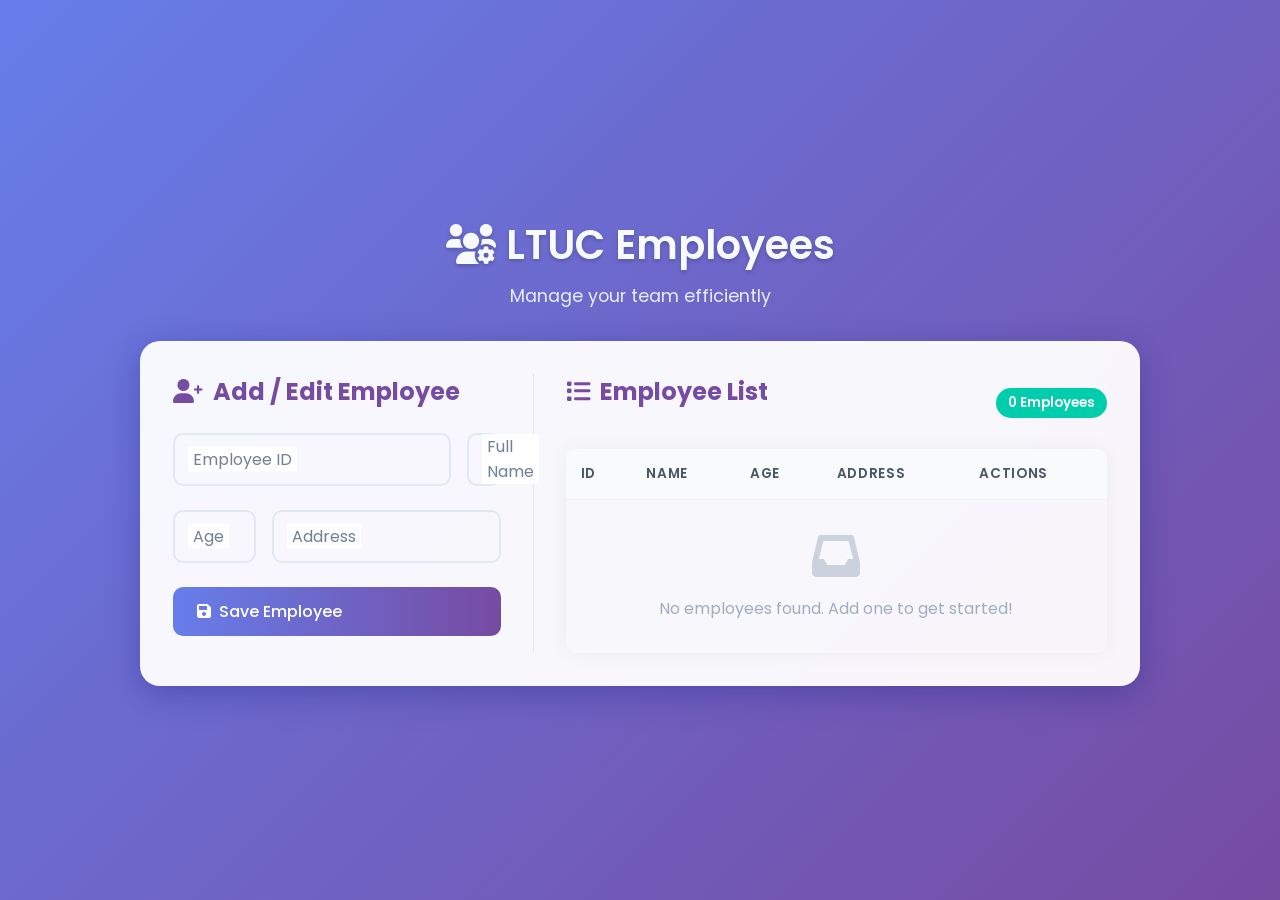
==== index.html @ 84fe5d31 "initial setup" ====
<!DOCTYPE html>
<html lang="en">

<head>
    <meta charset="UTF-8">
    <meta name="viewport" content="width=device-width, initial-scale=1.0">
    <title>LTUC Employee Management</title>
    <link rel="stylesheet" href="style.css">
    <link href="https://fonts.googleapis.com/css2?family=Poppins:wght@300;400;500;600&display=swap" rel="stylesheet">
    <link rel="stylesheet" href="https://cdnjs.cloudflare.com/ajax/libs/font-awesome/6.0.0/css/all.min.css">
</head>

<body>
    <div class="container">
        <header>
            <h1><i class="fas fa-users-cog"></i> LTUC Employees</h1>
            <p>Manage your team efficiently</p>
        </header>

        <div class="glass-panel">
            <div class="form-section">
                <h2><i class="fas fa-user-plus"></i> Add / Edit Employee</h2>
                <form id="employeeForm">
                    <input type="hidden" id="editingId">
                    <div class="row">
                        <div class="input-group">
                            <input type="text" id="employeeId" required placeholder=" ">
                            <label for="employeeId">Employee ID</label>
                        </div>
                        <div class="input-group" style="flex: 2;">
                            <input type="text" id="fullName" required placeholder=" ">
                            <label for="fullName">Full Name</label>
                        </div>
                    </div>

                    <div class="row">
                        <div class="input-group">
                            <input type="number" id="age" required placeholder=" " min="18" max="100">
                            <label for="age">Age</label>
                        </div>
                        <div class="input-group">
                            <input type="text" id="address" required placeholder=" ">
                            <label for="address">Address</label>
                        </div>
                    </div>

                    <div class="form-actions">
                        <button type="submit" id="submitBtn" class="btn-primary">
                            <i class="fas fa-save"></i> Save Employee
                        </button>
                        <button type="button" id="cancelBtn" class="btn-secondary hidden" onclick="resetForm()">
                            Cancel
                        </button>
                    </div>
                </form>
            </div>

            <div class="list-section">
                <div class="list-header">
                    <h2><i class="fas fa-list"></i> Employee List</h2>
                    <span class="badge" id="totalCount">0 Employees</span>
                </div>
                <div class="table-container">
                    <table id="employeeTable">
                        <thead>
                            <tr>
                                <th>ID</th>
                                <th>Name</th>
                                <th>Age</th>
                                <th>Address</th>
                                <th>Actions</th>
                            </tr>
                        </thead>
                        <tbody>
                            <!-- Rows will be injected here -->
                        </tbody>
                    </table>
                    <div id="noData" class="no-data hidden">
                        <i class="fas fa-inbox"></i>
                        <p>No employees found. Add one to get started!</p>
                    </div>
                </div>
            </div>
        </div>
    </div>

    <script src="script.js"></script>
</body>

</html>
---- style.css ----
:root {
    --primary: #667eea;
    --secondary: #764ba2;
    --accent: #00cdac;
    --text-dark: #2d3748;
    --text-light: #f7fafc;
    --glass: rgba(255, 255, 255, 0.95);
    --shadow: 0 8px 32px 0 rgba(31, 38, 135, 0.37);
}

* {
    margin: 0;
    padding: 0;
    box-sizing: border-box;
    font-family: 'Poppins', sans-serif;
}

body {
    background: linear-gradient(135deg, var(--primary) 0%, var(--secondary) 100%);
    min-height: 100vh;
    display: flex;
    justify-content: center;
    align-items: center;
    padding: 20px;
    color: var(--text-dark);
}

.container {
    width: 100%;
    max-width: 1000px;
    animation: fadeIn 0.8s ease-out;
}

header {
    text-align: center;
    margin-bottom: 2rem;
    color: var(--text-light);
}

header h1 {
    font-size: 2.5rem;
    font-weight: 600;
    margin-bottom: 0.5rem;
    text-shadow: 0 2px 4px rgba(0,0,0,0.2);
}

header p {
    opacity: 0.9;
    font-size: 1.1rem;
}

.glass-panel {
    background: var(--glass);
    backdrop-filter: blur(8px);
    -webkit-backdrop-filter: blur(8px);
    border-radius: 20px;
    box-shadow: var(--shadow);
    padding: 2rem;
    border: 1px solid rgba(255, 255, 255, 0.18);
    display: grid;
    grid-template-columns: 1fr 1.5fr;
    gap: 2rem;
}

/* Form Section */
.form-section {
    padding-right: 2rem;
    border-right: 1px solid #e2e8f0;
}

h2 {
    color: var(--secondary);
    margin-bottom: 1.5rem;
    font-size: 1.5rem;
    display: flex;
    align-items: center;
    gap: 10px;
}

.input-group {
    position: relative;
    margin-bottom: 1.5rem;
}

.input-group input {
    width: 100%;
    padding: 12px 15px;
    border: 2px solid #e2e8f0;
    border-radius: 10px;
    outline: none;
    font-size: 1rem;
    transition: all 0.3s ease;
    background: transparent;
}

.input-group input:focus,
.input-group input:not(:placeholder-shown) {
    border-color: var(--primary);
}

.input-group label {
    position: absolute;
    left: 15px;
    top: 50%;
    transform: translateY(-50%);
    color: #718096;
    pointer-events: none;
    transition: all 0.3s ease;
    background: var(--glass);
    padding: 0 5px;
}

.input-group input:focus + label,
.input-group input:not(:placeholder-shown) + label {
    top: 0;
    font-size: 0.85rem;
    color: var(--primary);
    font-weight: 500;
}

.row {
    display: flex;
    gap: 1rem;
}

.form-actions {
    display: flex;
    gap: 10px;
}

button {
    cursor: pointer;
    border: none;
    padding: 12px 24px;
    border-radius: 10px;
    font-weight: 500;
    transition: transform 0.2s, box-shadow 0.2s;
    font-size: 1rem;
    display: flex;
    align-items: center;
    gap: 8px;
}

.btn-primary {
    background: linear-gradient(to right, var(--primary), var(--secondary));
    color: white;
    flex: 1;
}

.btn-secondary {
    background: #e2e8f0;
    color: var(--text-dark);
}

button:hover {
    transform: translateY(-2px);
    box-shadow: 0 5px 15px rgba(0,0,0,0.1);
}

button:active {
    transform: translateY(0);
}

/* Table Section */
.list-header {
    display: flex;
    justify-content: space-between;
    align-items: center;
    margin-bottom: 1rem;
}

.badge {
    background: var(--accent);
    color: white;
    padding: 5px 12px;
    border-radius: 20px;
    font-size: 0.85rem;
    font-weight: 600;
}

.table-container {
    overflow-x: auto;
    border-radius: 10px;
    box-shadow: 0 0 20px rgba(0,0,0,0.05);
}

table {
    width: 100%;
    border-collapse: collapse;
    min-width: 500px;
}

th, td {
    padding: 15px;
    text-align: left;
    border-bottom: 1px solid #edf2f7;
}

th {
    background: #f8fafc;
    color: #4a5568;
    font-weight: 600;
    text-transform: uppercase;
    font-size: 0.85rem;
    letter-spacing: 0.05em;
}

tr:last-child td {
    border-bottom: none;
}

tr:hover {
    background: #f7fafc;
}

.action-btn {
    padding: 8px;
    border-radius: 6px;
    margin-right: 5px;
    width: 35px;
    height: 35px;
    justify-content: center;
}

.edit-btn {
    background: #ebf8ff;
    color: #3182ce;
}

.edit-btn:hover {
    background: #3182ce;
    color: white;
}

.delete-btn {
    background: #fff5f5;
    color: #e53e3e;
}

.delete-btn:hover {
    background: #e53e3e;
    color: white;
}

.hidden {
    display: none !important;
}

.no-data {
    text-align: center;
    padding: 2rem;
    color: #a0aec0;
}

.no-data i {
    font-size: 3rem;
    margin-bottom: 1rem;
    opacity: 0.5;
}

/* Animations */
@keyframes fadeIn {
    from { opacity: 0; transform: translateY(20px); }
    to { opacity: 1; transform: translateY(0); }
}

@media (max-width: 768px) {
    .glass-panel {
        grid-template-columns: 1fr;
    }
    
    .form-section {
        padding-right: 0;
        padding-bottom: 2rem;
        border-right: none;
        border-bottom: 1px solid #e2e8f0;
    }
}
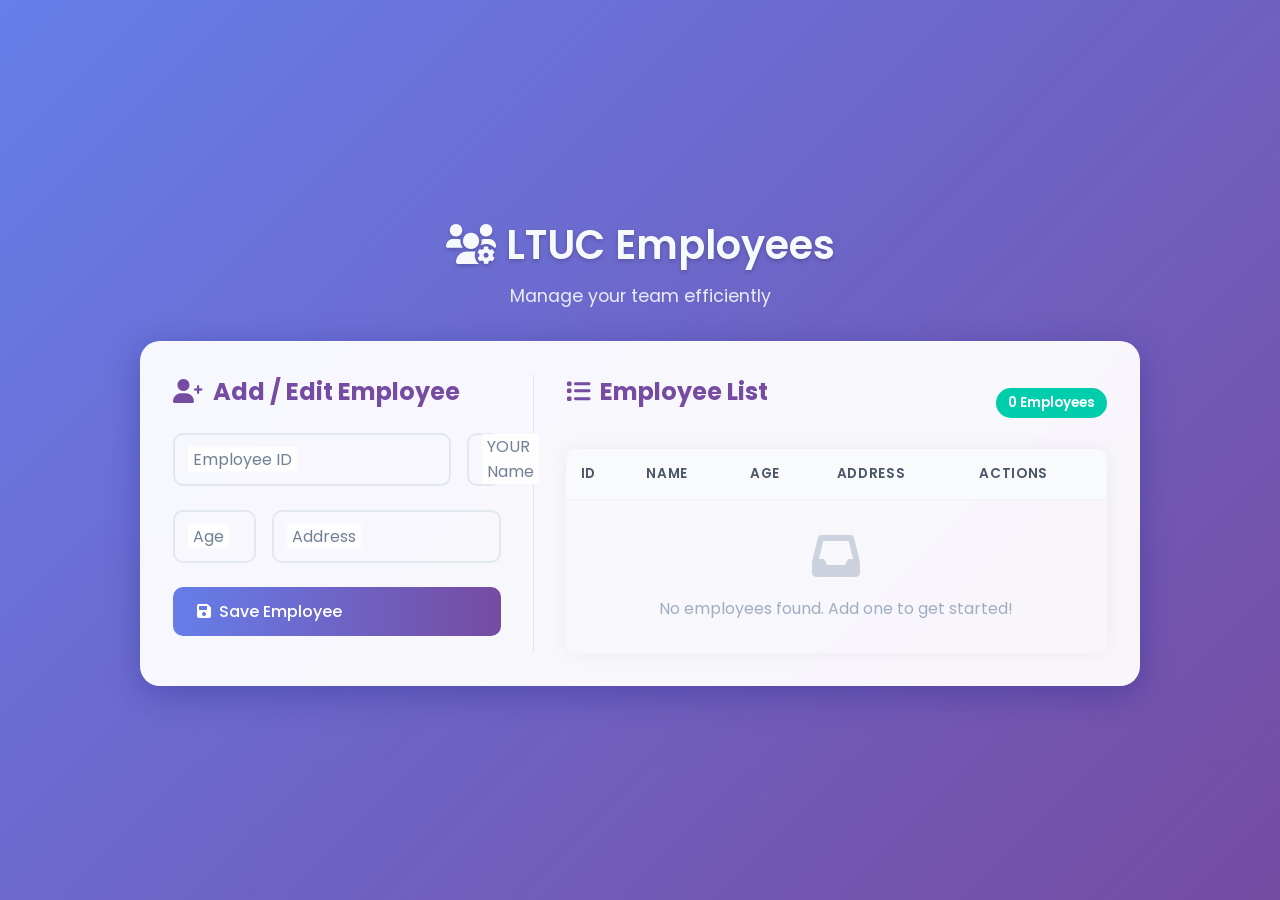
==== commit baab6976: "yes update fullname" ====
--- a/index.html
+++ b/index.html
@@ -29,7 +29,7 @@
                         </div>
                         <div class="input-group" style="flex: 2;">
                             <input type="text" id="fullName" required placeholder=" ">
-                            <label for="fullName">Full Name</label>
+                            <label for="fullName">YOUR Name</label>
                         </div>
                     </div>
 
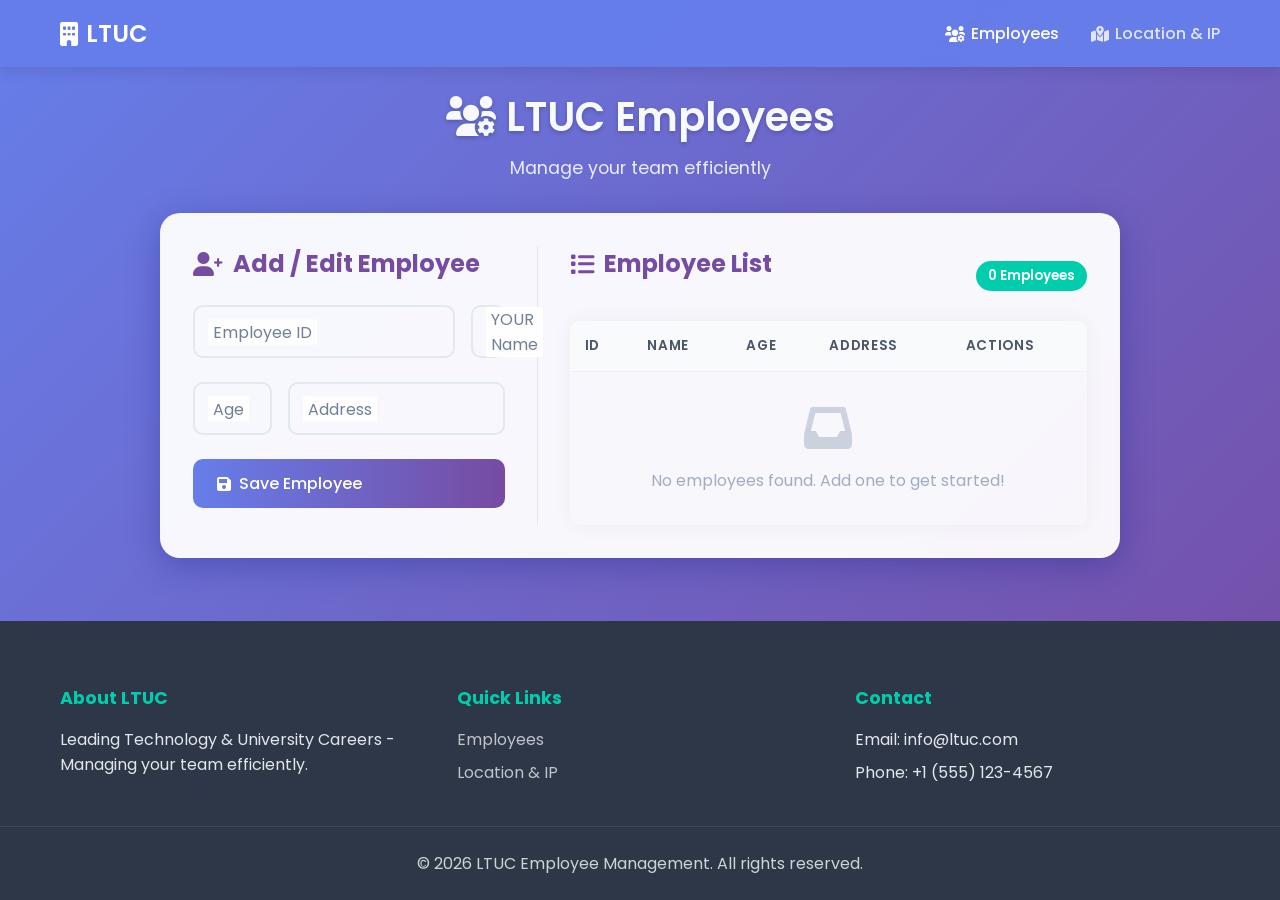
==== commit 7adf6825: "add location page with GPS and IP address detection features, including navigation and footer" ====
--- a/index.html
+++ b/index.html
@@ -11,6 +11,16 @@
 </head>
 
 <body>
+    <nav class="navbar">
+        <div class="navbar-content">
+            <div class="logo"><i class="fas fa-building"></i> LTUC</div>
+            <ul class="nav-links">
+                <li><a href="index.html" class="active"><i class="fas fa-users-cog"></i> Employees</a></li>
+                <li><a href="location.html"><i class="fas fa-map-location-dot"></i> Location & IP</a></li>
+            </ul>
+        </div>
+    </nav>
+
     <div class="container">
         <header>
             <h1><i class="fas fa-users-cog"></i> LTUC Employees</h1>
@@ -84,6 +94,30 @@
         </div>
     </div>
 
+    <footer class="footer">
+        <div class="footer-content">
+            <div class="footer-section">
+                <h4>About LTUC</h4>
+                <p>Leading Technology & University Careers - Managing your team efficiently.</p>
+            </div>
+            <div class="footer-section">
+                <h4>Quick Links</h4>
+                <ul>
+                    <li><a href="index.html">Employees</a></li>
+                    <li><a href="location.html">Location & IP</a></li>
+                </ul>
+            </div>
+            <div class="footer-section">
+                <h4>Contact</h4>
+                <p>Email: info@ltuc.com</p>
+                <p>Phone: +1 (555) 123-4567</p>
+            </div>
+        </div>
+        <div class="footer-bottom">
+            <p>&copy; 2026 LTUC Employee Management. All rights reserved.</p>
+        </div>
+    </footer>
+
     <script src="script.js"></script>
 </body>
 
--- a/style.css
+++ b/style.css
@@ -19,16 +19,265 @@
     background: linear-gradient(135deg, var(--primary) 0%, var(--secondary) 100%);
     min-height: 100vh;
     display: flex;
-    justify-content: center;
-    align-items: center;
+    flex-direction: column;
+    color: var(--text-dark);
+}
+
+/* Navbar */
+.navbar {
+    background: rgba(102, 126, 234, 0.95);
+    backdrop-filter: blur(8px);
+    padding: 1rem 0;
+    box-shadow: 0 4px 15px rgba(0, 0, 0, 0.1);
+    position: sticky;
+    top: 0;
+    z-index: 1000;
+}
+
+.navbar-content {
+    max-width: 1200px;
+    margin: 0 auto;
+    padding: 0 20px;
+    display: flex;
+    justify-content: space-between;
+    align-items: center;
+}
+
+.logo {
+    font-size: 1.5rem;
+    font-weight: 600;
+    color: white;
+    display: flex;
+    align-items: center;
+    gap: 8px;
+}
+
+.nav-links {
+    list-style: none;
+    display: flex;
+    gap: 2rem;
+}
+
+.nav-links a {
+    color: rgba(255, 255, 255, 0.8);
+    text-decoration: none;
+    font-weight: 500;
+    display: flex;
+    align-items: center;
+    gap: 6px;
+    transition: color 0.3s ease;
+}
+
+.nav-links a:hover,
+.nav-links a.active {
+    color: white;
+}
+
+/* Main content area */
+body {
+    display: flex;
+    flex-direction: column;
+}
+
+.container {
+    flex: 1;
+    width: 100%;
+    max-width: 1000px;
+    margin: 0 auto;
+    animation: fadeIn 0.8s ease-out;
     padding: 20px;
+}
+
+/* Footer */
+.footer {
+    background: var(--text-dark);
+    color: var(--text-light);
+    padding: 2rem 0 0;
+    margin-top: 2rem;
+}
+
+.footer-content {
+    max-width: 1200px;
+    margin: 0 auto;
+    padding: 2rem 20px;
+    display: grid;
+    grid-template-columns: repeat(auto-fit, minmax(250px, 1fr));
+    gap: 2rem;
+}
+
+.footer-section h4 {
+    margin-bottom: 1rem;
+    color: var(--accent);
+    font-size: 1.1rem;
+}
+
+.footer-section p {
+    line-height: 1.6;
+    opacity: 0.9;
+    margin-bottom: 0.5rem;
+}
+
+.footer-section ul {
+    list-style: none;
+}
+
+.footer-section ul li {
+    margin-bottom: 0.5rem;
+}
+
+.footer-section ul li a {
+    color: rgba(255, 255, 255, 0.7);
+    text-decoration: none;
+    transition: color 0.3s ease;
+}
+
+.footer-section ul li a:hover {
+    color: var(--accent);
+}
+
+.footer-bottom {
+    border-top: 1px solid rgba(255, 255, 255, 0.1);
+    padding: 1.5rem 20px;
+    text-align: center;
+    opacity: 0.8;
+}
+
+/* Location Page Styles */
+.location-panel {
+    display: grid;
+    grid-template-columns: 1fr 1fr;
+    gap: 2rem;
+    padding: 2rem;
+}
+
+.location-section, .info-section {
+    display: flex;
+    flex-direction: column;
+}
+
+.map-container {
+    width: 100%;
+    height: 400px;
+    border-radius: 15px;
+    margin-bottom: 1.5rem;
+    box-shadow: 0 4px 15px rgba(0, 0, 0, 0.1);
+    border: 2px solid #e2e8f0;
+}
+
+.info-box {
+    background: #f8fafc;
+    border-radius: 12px;
+    padding: 1.5rem;
+    margin-bottom: 1.5rem;
+    border-left: 4px solid var(--primary);
+}
+
+.info-item {
+    display: flex;
+    justify-content: space-between;
+    align-items: center;
+    padding: 0.75rem 0;
+    border-bottom: 1px solid #e2e8f0;
+}
+
+.info-item:last-child {
+    border-bottom: none;
+}
+
+.info-item label {
+    font-weight: 600;
+    color: #4a5568;
+    min-width: 120px;
+}
+
+.info-value {
+    background: white;
+    padding: 6px 12px;
+    border-radius: 6px;
+    color: var(--primary);
+    font-weight: 500;
+    font-family: 'Courier New', monospace;
+    border: 1px solid #e2e8f0;
+}
+
+.button-group {
+    display: flex;
+    gap: 10px;
+    margin-bottom: 1rem;
+    flex-wrap: wrap;
+}
+
+.status-message {
+    padding: 12px 15px;
+    border-radius: 8px;
+    text-align: center;
+    font-weight: 500;
+    min-height: 20px;
+    transition: all 0.3s ease;
+}
+
+.status-message.loading {
+    background: #edf2f7;
+    color: var(--primary);
+}
+
+.status-message.success {
+    background: #f0fdf4;
+    color: #22c55e;
+    border: 1px solid #86efac;
+}
+
+.status-message.error {
+    background: #fef2f2;
+    color: #e53e3e;
+    border: 1px solid #fca5a5;
+}
+
+.info-cards {
+    display: grid;
+    grid-template-columns: repeat(auto-fit, minmax(250px, 1fr));
+    gap: 1.5rem;
+    padding: 2rem;
+}
+
+.card {
+    background: white;
+    border-radius: 12px;
+    padding: 2rem;
+    text-align: center;
+    box-shadow: 0 4px 15px rgba(0, 0, 0, 0.05);
+    transition: transform 0.3s ease, box-shadow 0.3s ease;
+    border: 1px solid #e2e8f0;
+}
+
+.card:hover {
+    transform: translateY(-5px);
+    box-shadow: 0 8px 25px rgba(0, 0, 0, 0.1);
+}
+
+.card i {
+    font-size: 2.5rem;
+    color: var(--primary);
+    margin-bottom: 1rem;
+}
+
+.card h3 {
     color: var(--text-dark);
+    margin-bottom: 0.5rem;
+    font-size: 1.2rem;
+}
+
+.card p {
+    color: #718096;
+    line-height: 1.6;
+    font-size: 0.95rem;
 }
 
 .container {
     width: 100%;
     max-width: 1000px;
     animation: fadeIn 0.8s ease-out;
+    padding: 20px;
 }
 
 header {
@@ -275,4 +524,36 @@
         border-right: none;
         border-bottom: 1px solid #e2e8f0;
     }
-}
+
+    .nav-links {
+        gap: 1rem;
+    }
+
+    .footer-content {
+        grid-template-columns: 1fr;
+    }
+
+    .location-panel {
+        grid-template-columns: 1fr;
+    }
+
+    .map-container {
+        height: 300px;
+    }
+
+    .button-group {
+        flex-direction: column;
+    }
+
+    .button-group button {
+        width: 100%;
+    }
+
+    header h1 {
+        font-size: 1.8rem;
+    }
+
+    .info-cards {
+        grid-template-columns: 1fr;
+    }
+}
